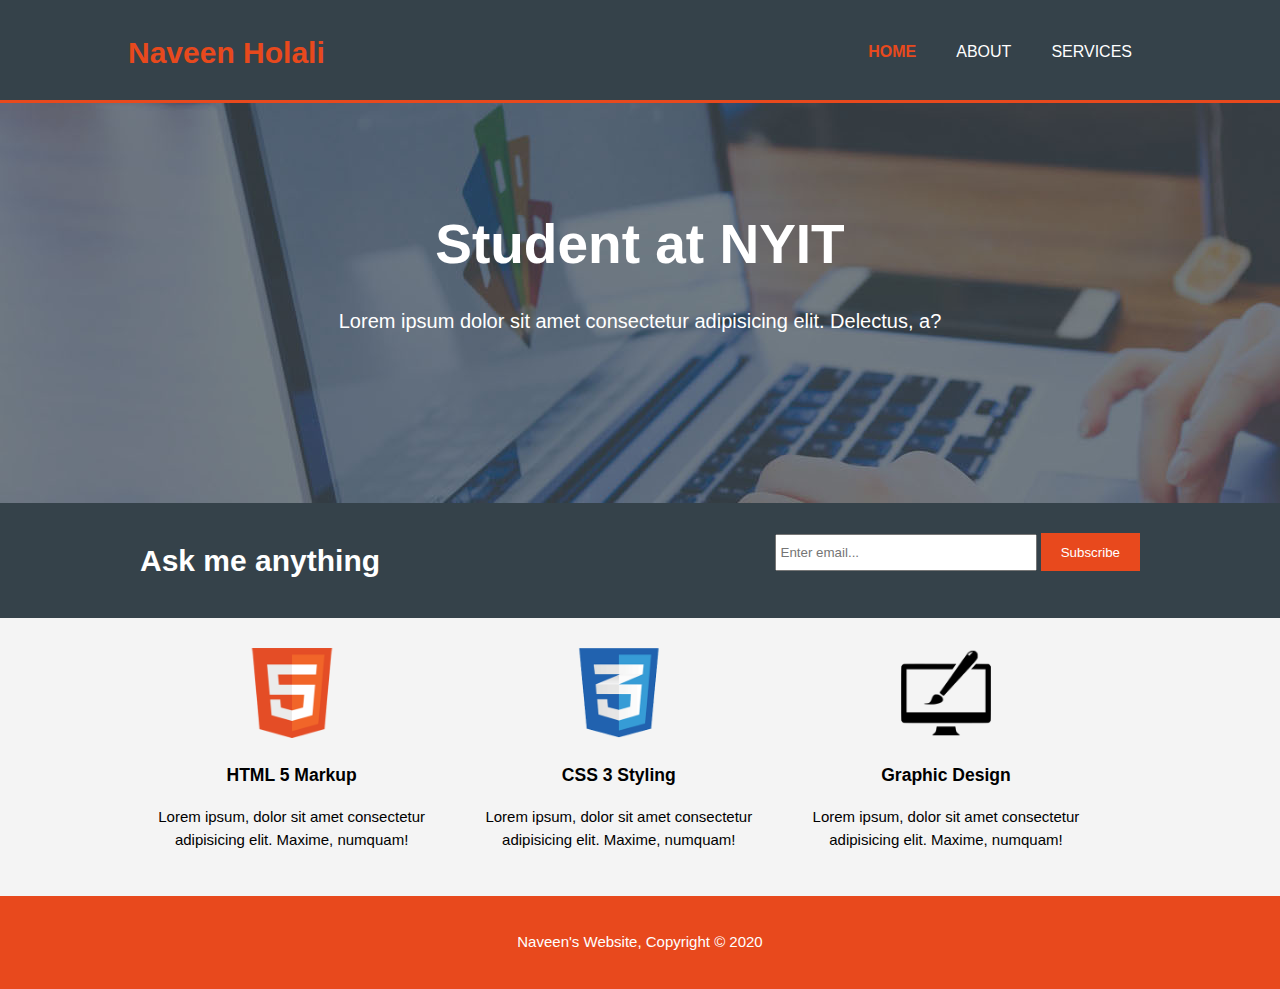
==== index.html @ cf37b837 "Added the complete code" ====
<!DOCTYPE html>
<html lang="en">
<head>
    <meta charset="UTF-8">
    <meta name="viewport" content="width=device-width, initial-scale=1.0">
    <meta http-equiv="X-UA-Compatible" content="ie=edge">
    <title>Naveen's Page| Welcome</title>
    <link rel="stylesheet" href="./CSS/style.css">
</head>
<body>
    <header>
        <div class="container">
            <div id="branding">
                <h1><span class="highlight">Naveen Holali</span></h1>
            </div>
            <nav>
                <ul>
                    <li class="current"><a href="index.html">Home</a></li>
                    <li><a href="about.html">About</a></li>
                    <li><a href="services.html">Services</a></li>
                </ul>
            </nav>
        </div>
    </header>
    
    <section id="showcase">
        <div class="container">
            <h1>Student at NYIT</h1>
            <p>Lorem ipsum dolor sit amet consectetur adipisicing elit. Delectus, a?</p>
        </div>
    </section>

    <section id="newsletter">
        <div class="container">
            <h1>Ask me anything</h1>
            <form action="process.php">
                <input type="email" placeholder="Enter email...">
                <button type="submit" class="button_1">Subscribe</button>
            </form>
        </div>
    </section>
    
    <section id="boxes">
        <div class="container">
            <div class="box">
                <img src="./images/logo_html.png">
                <h3>HTML 5 Markup</h3>
                <p>Lorem ipsum, dolor sit amet consectetur adipisicing elit. Maxime, numquam!</p>
            </div>
            <div class="box">
                <img src="./images/logo_css.png">
                <h3>CSS 3 Styling</h3>
                <p>Lorem ipsum, dolor sit amet consectetur adipisicing elit. Maxime, numquam!</p>
            </div>
            <div class="box">
                <img src="./images/logo_brush.png">
                <h3>Graphic Design</h3>
                <p>Lorem ipsum, dolor sit amet consectetur adipisicing elit. Maxime, numquam!</p>
            </div>
        </div>
    </section>
    
    <footer>
        <p>Naveen's Website, Copyright &copy; 2020</p>
    </footer>
</body>
</html>
---- CSS/style.css ----
body{
    font-family: Arial, Helvetica, sans-serif;
    font-size: 15px;
    line-height: 1.5;
    padding: 0;
    margin: 0;
    background-color: #f4f4f4;
}

/* Global */
.container{
    width: 80%;
    margin: auto;
    overflow: hidden;
}

ul{
    margin: 0;
    padding: 0;
}

.button_1{
    height: 38px;
    background: #e8491d;
    border: 0;
    padding-left: 20px;
    padding-right: 20px;
    color: #ffffff;

}

.dark{
    padding: 15px;
    background: #35424a;
    color: #ffffff;
    margin-top: 10px;
    margin-bottom: 10px;

}

/* Header */
header{
    background: #35424a;
    color: #ffffff;
    padding-top: 30px;
    min-height: 70px;
    border-bottom: #e8491d 3px solid;
}

header a{
    color:#ffffff;
    text-decoration: none;
    text-transform: uppercase; /*make menu uppercase*/
    font-size: 16px;
}

header li{
    float:  left;
    display: inline;
    padding: 0 20px 0 20px; /* top, right, bottom, left */
}

header #branding{
    float: left;
}

header #branding h1{
    margin: 0;
}

header nav{
    float: right;
    margin-top: 10px;
}

header .highlight, header .current a{
    color: #e8491d;
    font-weight: bold;
}

header a.hover{
    color: #cccccc;
    font-weight: bold;
}

/*Showcase*/
#showcase{
    min-height: 400px;
    background:url('../images/showcase.jpg') no-repeat 0 -400px;
    text-align: center;
    color: #ffffff;
}

#showcase h1{
    margin-top: 100px;
    font-size: 55px;
    margin-bottom: 10px;
}

#showcase p{
    font-size: 20px;
}

/*Newsletter*/

#newsletter{
    padding: 15px;
    color: #ffffff;
    background: #35424a;
}

#newsletter h1{
    float: left;
}

#newsletter form{
    float: right;
    margin-top: 15px;
}

#newsletter input[type='email']{
    padding: 4px;
    height: 25px;
    width: 250px;
}

/*Boxes */

#boxes{
    margin-top: 20px;
}

#boxes .box{
    float: left;
    text-align: center;
    width: 30%;
    padding: 10px;
}

#boxes .box img{
    width: 90px;
}

/*Sidebar*/
aside#sidebar{
    float: right;
    width: 30%;
    margin-top: 10px;
}

aside#sidebar .quote input, aside#sidebar .quote textarea{
    width: 90%;
    padding: 5px;
}
/*main-col*/

article#main-col{
    float: left;
    width: 65%;
}

/*Services*/
ul#services li{
    list-style: none;
    padding: 20px;
    border: #cccccc solid 1px;
    margin-bottom: 5px;
    background: #e6e6e6;

}

footer{
    padding: 20px;
    margin-top: 20px;
    color: #ffffff;
    background-color: #e8491d;
    text-align: center;
}

/*Media Queries */
@media(max-width: 768px){
    header #branding, header nav, header nav li, #newsletter h1, #newsletter form, #boxes .box, article#main-col, aside#sidebar{
        float: none;
        text-align: center;
        width: 100%;
    }

    header{
        padding-bottom: 20px;
    }

    #showcase h1{
        margin-top: 40px;

    }

    #newsletter button, .quote .button{
        display: block;
        width: 100%;
    }

    #newsletter form input[type='email'], .quote input, .quote textarea{
        width: 100%;
        margin-bottom: 5px;
    }
}
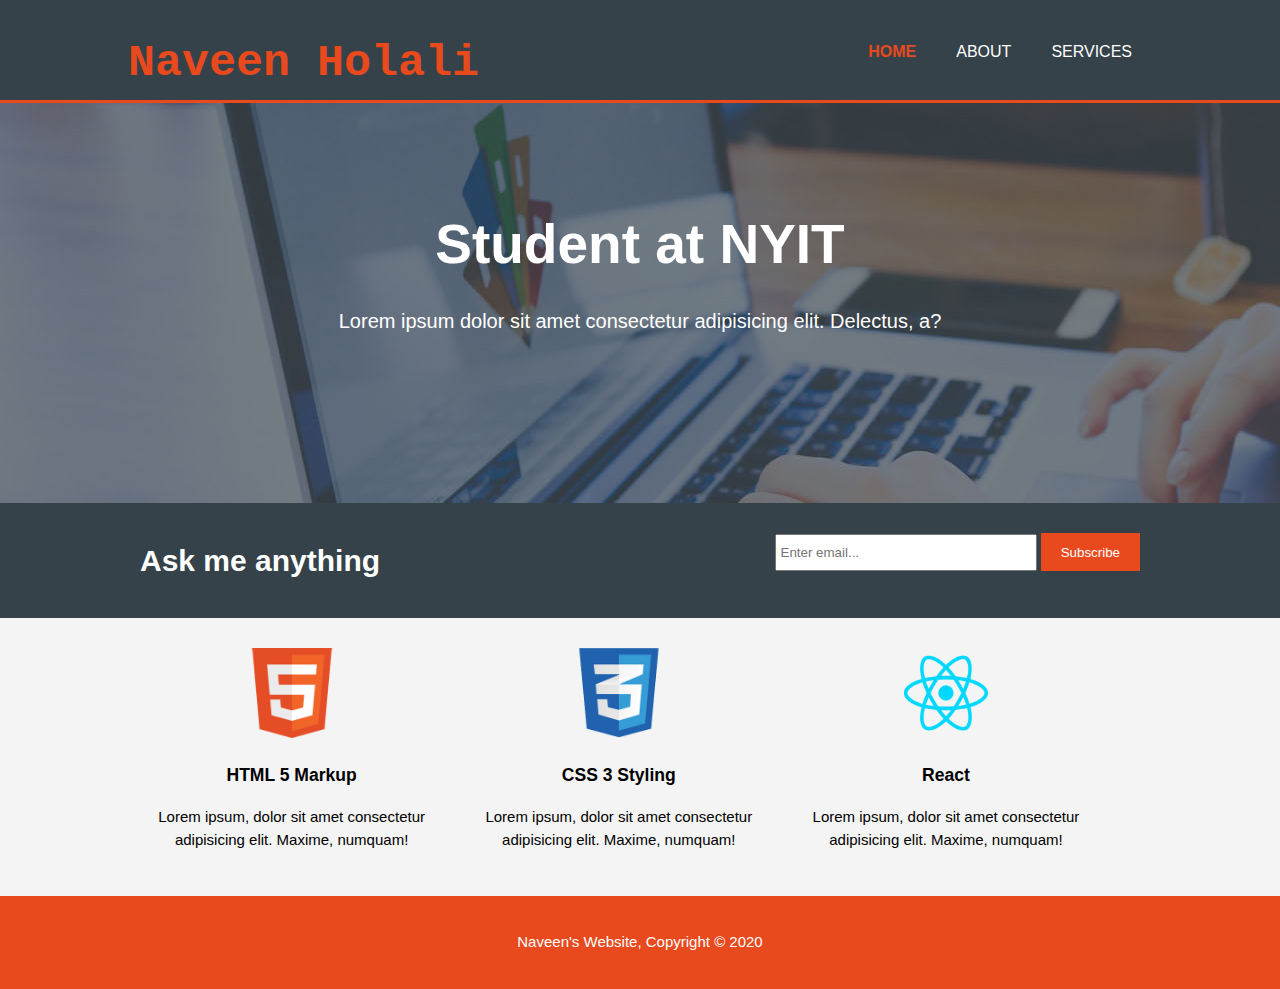
==== commit 7d861dc7: "added logo and changed small stuffs" ====
--- a/index.html
+++ b/index.html
@@ -1,5 +1,6 @@
 <!DOCTYPE html>
 <html lang="en">
+
 <head>
     <meta charset="UTF-8">
     <meta name="viewport" content="width=device-width, initial-scale=1.0">
@@ -7,11 +8,12 @@
     <title>Naveen's Page| Welcome</title>
     <link rel="stylesheet" href="./CSS/style.css">
 </head>
+
 <body>
     <header>
         <div class="container">
             <div id="branding">
-                <h1><span class="highlight">Naveen Holali</span></h1>
+                <h1><span class="highlight" id="name">Naveen Holali</span></h1>
             </div>
             <nav>
                 <ul>
@@ -22,7 +24,7 @@
             </nav>
         </div>
     </header>
-    
+
     <section id="showcase">
         <div class="container">
             <h1>Student at NYIT</h1>
@@ -39,7 +41,7 @@
             </form>
         </div>
     </section>
-    
+
     <section id="boxes">
         <div class="container">
             <div class="box">
@@ -53,15 +55,16 @@
                 <p>Lorem ipsum, dolor sit amet consectetur adipisicing elit. Maxime, numquam!</p>
             </div>
             <div class="box">
-                <img src="./images/logo_brush.png">
-                <h3>Graphic Design</h3>
+                <img src="./images/logo_react.png">
+                <h3>React</h3>
                 <p>Lorem ipsum, dolor sit amet consectetur adipisicing elit. Maxime, numquam!</p>
             </div>
         </div>
     </section>
-    
+
     <footer>
         <p>Naveen's Website, Copyright &copy; 2020</p>
     </footer>
 </body>
+
 </html>--- a/CSS/style.css
+++ b/CSS/style.css
@@ -1,4 +1,4 @@
-body{
+body {
     font-family: Arial, Helvetica, sans-serif;
     font-size: 15px;
     line-height: 1.5;
@@ -8,18 +8,18 @@
 }
 
 /* Global */
-.container{
+.container {
     width: 80%;
     margin: auto;
     overflow: hidden;
 }
 
-ul{
+ul {
     margin: 0;
     padding: 0;
 }
 
-.button_1{
+.button_1 {
     height: 38px;
     background: #e8491d;
     border: 0;
@@ -29,7 +29,7 @@
 
 }
 
-.dark{
+.dark {
     padding: 15px;
     background: #35424a;
     color: #ffffff;
@@ -39,7 +39,7 @@
 }
 
 /* Header */
-header{
+header {
     background: #35424a;
     color: #ffffff;
     padding-top: 30px;
@@ -47,78 +47,81 @@
     border-bottom: #e8491d 3px solid;
 }
 
-header a{
-    color:#ffffff;
+header a {
+    color: #ffffff;
     text-decoration: none;
-    text-transform: uppercase; /*make menu uppercase*/
+    text-transform: uppercase;
+    /*make menu uppercase*/
     font-size: 16px;
 }
 
-header li{
-    float:  left;
+header li {
+    float: left;
     display: inline;
-    padding: 0 20px 0 20px; /* top, right, bottom, left */
-}
-
-header #branding{
-    float: left;
-}
-
-header #branding h1{
+    padding: 0 20px 0 20px;
+    /* top, right, bottom, left */
+}
+
+header #branding {
+    float: left;
+}
+
+header #branding h1 {
     margin: 0;
 }
 
-header nav{
+header nav {
     float: right;
     margin-top: 10px;
 }
 
-header .highlight, header .current a{
+header .highlight,
+header .current a {
     color: #e8491d;
     font-weight: bold;
 }
 
-header a.hover{
+header a.hover {
     color: #cccccc;
     font-weight: bold;
 }
 
 /*Showcase*/
-#showcase{
+#showcase {
     min-height: 400px;
-    background:url('../images/showcase.jpg') no-repeat 0 -400px;
+    background: url('../images/showcase.jpg') no-repeat 0 -400px;
     text-align: center;
     color: #ffffff;
 }
 
-#showcase h1{
+#showcase h1 {
     margin-top: 100px;
     font-size: 55px;
     margin-bottom: 10px;
 }
 
-#showcase p{
+#showcase p {
     font-size: 20px;
 }
 
 /*Newsletter*/
 
-#newsletter{
+#newsletter {
     padding: 15px;
     color: #ffffff;
     background: #35424a;
 }
 
-#newsletter h1{
-    float: left;
-}
-
-#newsletter form{
+#newsletter h1 {
+    float: left;
+}
+
+#newsletter form {
     float: right;
     margin-top: 15px;
 }
 
-#newsletter input[type='email']{
+#newsletter input[type='email'] {
     padding: 4px;
     height: 25px;
     width: 250px;
@@ -126,41 +129,43 @@
 
 /*Boxes */
 
-#boxes{
+#boxes {
     margin-top: 20px;
 }
 
-#boxes .box{
+#boxes .box {
     float: left;
     text-align: center;
     width: 30%;
     padding: 10px;
 }
 
-#boxes .box img{
+#boxes .box img {
     width: 90px;
 }
 
 /*Sidebar*/
-aside#sidebar{
+aside#sidebar {
     float: right;
     width: 30%;
     margin-top: 10px;
 }
 
-aside#sidebar .quote input, aside#sidebar .quote textarea{
+aside#sidebar .quote input,
+aside#sidebar .quote textarea {
     width: 90%;
     padding: 5px;
 }
+
 /*main-col*/
 
-article#main-col{
+article#main-col {
     float: left;
     width: 65%;
 }
 
 /*Services*/
-ul#services li{
+ul#services li {
     list-style: none;
     padding: 20px;
     border: #cccccc solid 1px;
@@ -169,7 +174,7 @@
 
 }
 
-footer{
+footer {
     padding: 20px;
     margin-top: 20px;
     color: #ffffff;
@@ -178,29 +183,47 @@
 }
 
 /*Media Queries */
-@media(max-width: 768px){
-    header #branding, header nav, header nav li, #newsletter h1, #newsletter form, #boxes .box, article#main-col, aside#sidebar{
+@media(max-width: 768px) {
+
+    header #branding,
+    header nav,
+    header nav li,
+    #newsletter h1,
+    #newsletter form,
+    #boxes .box,
+    article#main-col,
+    aside#sidebar {
         float: none;
         text-align: center;
         width: 100%;
     }
 
-    header{
+    header {
         padding-bottom: 20px;
     }
 
-    #showcase h1{
+    #showcase h1 {
         margin-top: 40px;
 
     }
 
-    #newsletter button, .quote .button{
+    #newsletter button,
+    .quote .button {
         display: block;
         width: 100%;
     }
 
-    #newsletter form input[type='email'], .quote input, .quote textarea{
+    #newsletter form input[type='email'],
+    .quote input,
+    .quote textarea {
         width: 100%;
         margin-bottom: 5px;
     }
 }
+
+#name {
+    font-family: 'Courier New', Courier, monospace;
+    font-size: 45px;
+
+
+}